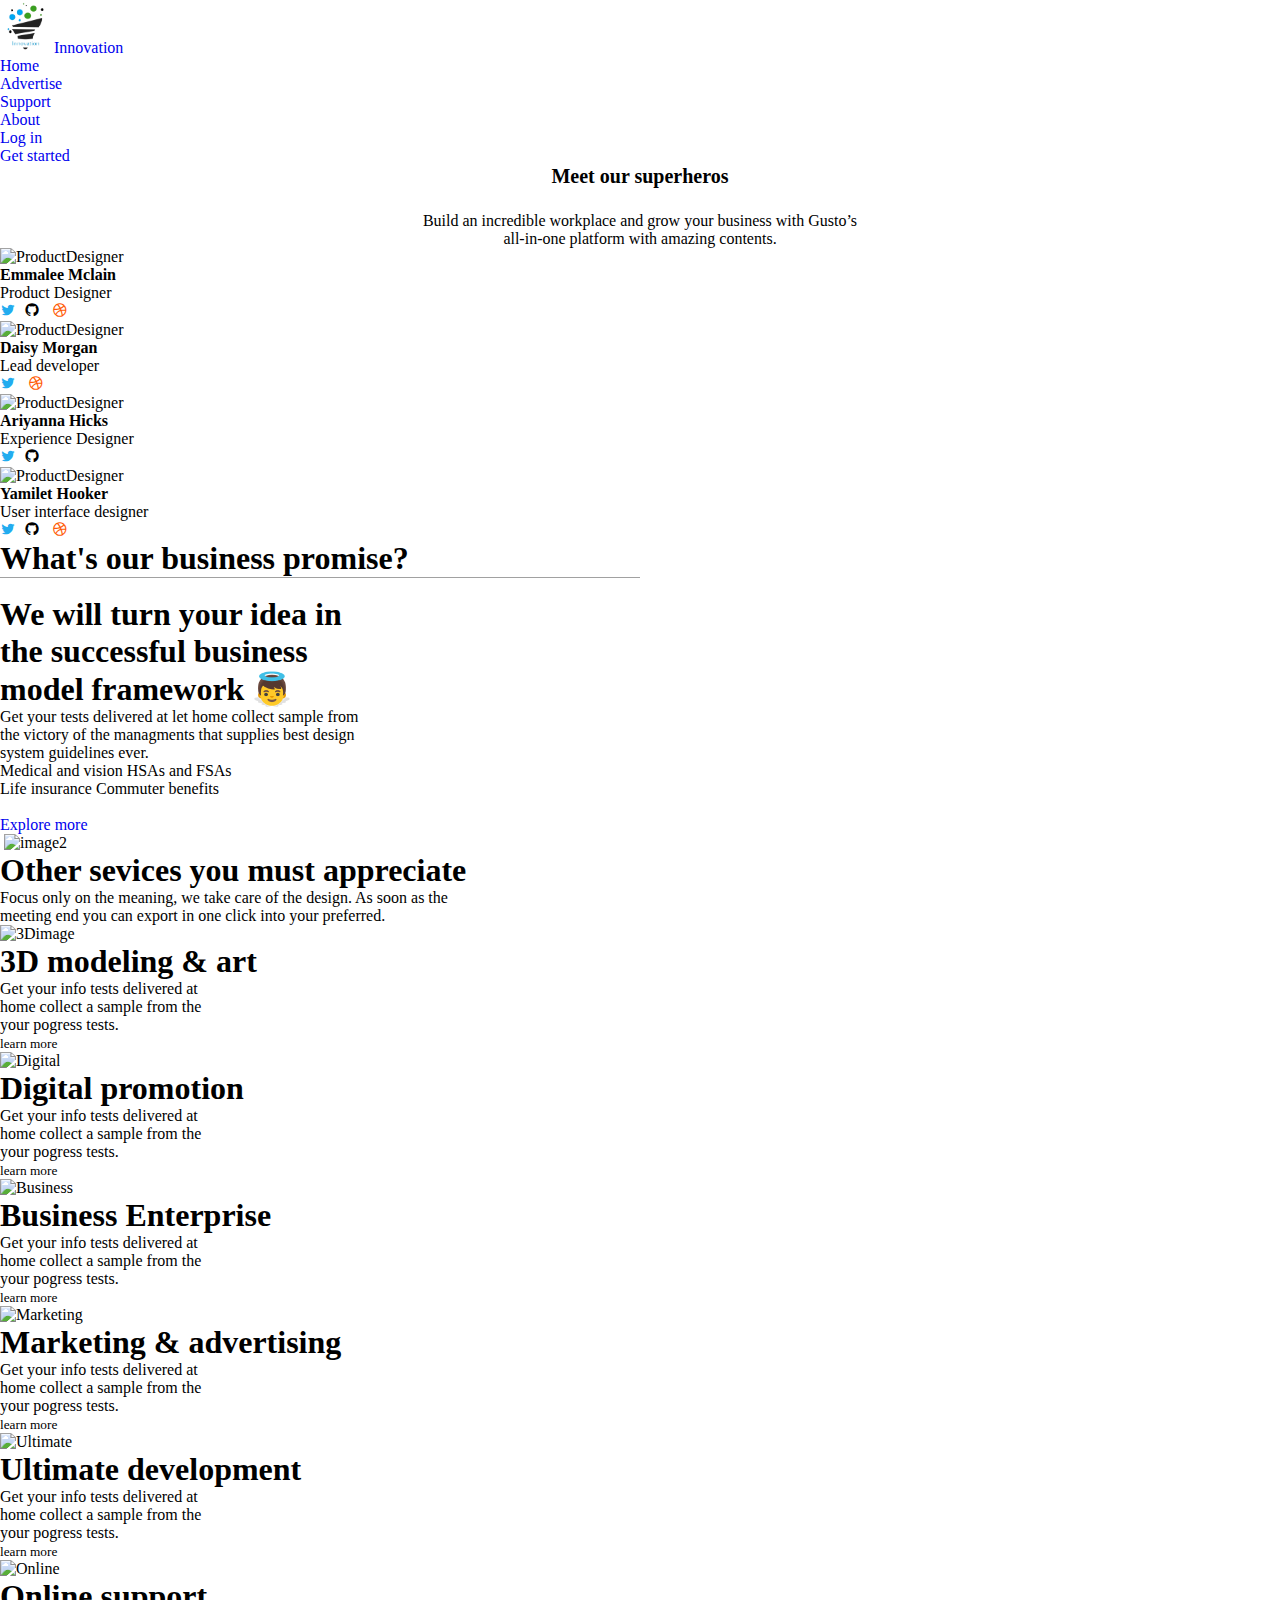
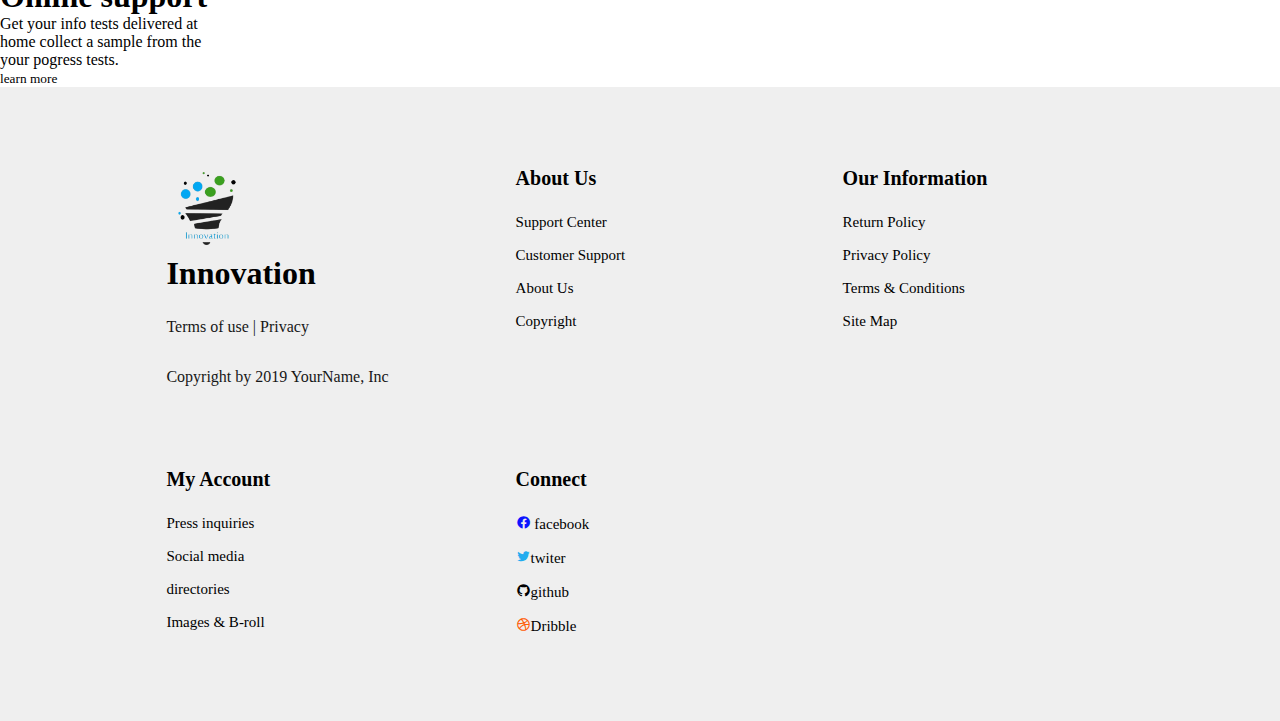
==== about.html @ 6adcf225 "add footer about page" ====
<!DOCTYPE html>
<html lang="en">

<head>
    <meta charset="UTF-8">
    <meta name="Description" content="about page">
    <meta name="viewport" content="width=device-width, initial-scale=1.0">
    <mata name="Keywords"
        content="Explore our website for cutting-edge innovation and expert insights, empowering your journey to success.">
        <meta name="author" content="ibtihal boukhanchouch">
        
        <meta http-equiv="X-UA-Compatible" content="IE=edge">

        <link rel="stylesheet" href="https://unpkg.com/boxicons@latest/css/boxicons.min.css">
        <link rel="preconnect" href="https://fonts.googleapis.com">
        <link rel="preconnect" href="https://fonts.gstatic.com" crossorigin>
        <link
            href="https://fonts.googleapis.com/css2?family=Paytone+One&family=Poppins:wght@100;200;300;400;500;600;700;800;900&display=swap"
            rel="stylesheet">

        <link rel="stylesheet" href="fohe.css">
        <link rel="stylesheet" href="about.css">

        <!---boxicons link-->
        <link rel="stylesheet" href="https://unpkg.com/boxicons@latest/css/boxicons.min.css">
        <!-- REMIXICONS-->
       <link href="https://cdn.jsdelivr.net/npm/remixicon@3.2.0/fonts/remixicon.css" rel="stylesheet">
        <link rel="preconnect" href="https://fonts.googleapis.com" />
        <link rel="preconnect" href="https://fonts.gstatic.com" crossorigin />
        <link href="https://fonts.googleapis.com/css2?family=B612:ital,wght@0,400;0,700;1,400;1,700&display=swap"
            rel="stylesheet" />
        <link rel="stylesheet" href="https://cdnjs.cloudflare.com/ajax/libs/font-awesome/6.4.2/css/all.min.css"
            integrity="sha512-z3gLpd7yknf1YoNbCzqRKc4qyor8gaKU1qmn+CShxbuBusANI9QpRohGBreCFkKxLhei6S9CQXFEbbKuqLg0DA=="
            crossorigin="anonymous" referrerpolicy="no-referrer" />
        <title>Innovation-About</title>
</head>

<body>
    <!-- HEADER -->
    <header class="header">
        <nav class="nav containernav">
           <div class="nav__data">
              <a href="#" class="nav__logo">
                 <img src="img/logobrief-removebg-preview.png" alt="logo" width="50px"> Innovation
              </a>
              
              <div class="nav__toggle" id="nav-toggle">
                 <i class="ri-menu-line nav__burger"></i>
                 <i class="ri-close-line nav__close"></i>
              </div>
           </div>

           <!-- NAV MENU -->
           <div class="nav__menu" id="nav-menu">
              <ul class="nav__list">
                 <li><a href="#" class="nav__link">Home</a></li>

                 <li><a href="#" class="nav__link">Advertise</a></li>

                 <li><a href="#" class="nav__link">Support</a></li>
                 
                 <li><a href="#" class="nav__link">About</a></li>

                 <li><a href="#" class="nav__link">Log in</a></li>

                 <li><a href="#" class="nav__link">Get started</a></li>
              </ul>
           </div>
        </nav>
     </header>


    <!-- page about-->
    <section class="container">
        <div class="caption" align="Center">
            <h1 class="title"><b>Meet our superheros</b></h1>
            <p class="cap">Build an incredible workplace and grow your business with Gusto’s <br> all-in-one platform
                with amazing contents.</p>
        </div>

        <div class="allteam">

            <div class="team">
                <img src="img/ProductDesigner.png" alt="ProductDesigner">
                <div class="name"><b>Emmalee Mclain</b></div>
                <div class="descp">Product Designer</div>
                <div class="icones"><span><i class='bx bxl-twitter icons' style='color:#22acef'></i>&nbsp <i
                            class='bx bxl-github icons' undefined></i> &nbsp <i class='bx bxl-dribbble icons'
                            style='color:#ff5c06'></i></span></div>
            </div>


            <div class="team">
                <img src="img/leaddeveloper.png" alt="ProductDesigner">
                <div class="name"><b>Daisy Morgan</b></div>
                <div class="descp">Lead developer</div>
                <div class="icones"><span><i class='bx bxl-twitter icons' style='color:#22acef'></i> &nbsp <i
                            class='bx bxl-dribbble icons' style='color:#ff5c06'></i></span></div>
            </div>


            <div class="team">
                <img src="img/experiencedesigner.png" alt="ProductDesigner">
                <div class="name"><b>Ariyanna Hicks</b></div>
                <div class="descp">Experience Designer</div>
                <div class="icones"><span><i class='bx bxl-twitter icons' style='color:#22acef'></i>&nbsp <i
                            class='bx bxl-github icons' undefined></i> </span></div>
            </div>

            <div class="team team4">
                <img src="img/UIdesigner.png" alt="ProductDesigner">
                <div class="name"><b>Yamilet Hooker</b></div>
                <div class="descp">User interface designer</div>
                <div class="icones"><span><i class='bx bxl-twitter icons' style='color:#22acef'></i>&nbsp <i
                            class='bx bxl-github icons' undefined></i> &nbsp <i class='bx bxl-dribbble icons'
                            style='color:#ff5c06'></i></span></div>
            </div>
        </div>
    </section>

    <!--CAPTION-->
    <div class="sevices-caption">
        
        
        <h1>What's our business promise?</h1>
        <hr style="height: 1px; width: 50%; border: none; color: #6d6d6d; background-color: #a1a1a1;">
        
    </div>
    <!--<hr style="height: 3px;border:none;color:#414141;background-color:#a1a1a1; ">-->
    <br>

    <section class="container2">
        <div>
            <h1>We will turn your idea in <br>the successful business <br>model framework &#128124;</h1>
            <p>Get your tests delivered at let home collect sample from <br> the victory of the managments that supplies
                best
                design <br> system guidelines ever.</p>
            <div>
                <span> <i class="fa-solid fa-circle-check" style="color: #3fdbb1;"></i> Medical and vision</span>
                <span> <i class="fa-solid fa-circle-check" style="color: #3fdbb1;"></i> HSAs and FSAs</span>
                <br>
                <span> <i class="fa-solid fa-circle-check" style="color: #3fdbb1;"></i> Life insurance</span>
                <span> <i class="fa-solid fa-circle-check" style="color: #3fdbb1;"></i> Commuter benefits</span>
            </div>
            <br>
            <span> <a href="advertise.html"> Explore more <i class="fa-solid fa-angle-right"
                        style="color: #3183ff;"></i></a></span>
        </div>
        <div>
            <img  class="image-container" src="img/illustration.png" alt="">
            <img  class="image-container2" src="img/Group.png" alt="image2">

        </div>

    </section>

    

<!-- start Other-sevices  -->
  <section class="otherServises">
    <div class="text-other-servises">
      <h1>Other sevices you must appreciate</h1>
      <p>Focus only on the meaning, we take care of the design. As soon as the <br>
        meeting end you can export in one click into your preferred.</p>
    </div>
<!-- end Other-sevices  -->
   
<!-- start sevices  -->
    <section class="sevices">
      <div class="allCards">
        <div class="card">
          <img src="img/3d.png" alt="3Dimage">
          <span>
            <h1>3D modeling & art</h1>
            <p> Get your info tests delivered at <br> home collect a sample from the <br> your pogress tests.</p>
            <small> learn more <i class="fa-solid fa-angle-right" style="color: #8571ff;"></i> </small>
          </span>
        </div>
        <div class="card">
          <img src="img/Digital.png" alt="Digital">
          <span>
            <h1>Digital promotion</h1>
            <p> Get your info tests delivered at <br> home collect a sample from the <br> your pogress tests.</p>
            <small> learn more <i class="fa-solid fa-angle-right" style="color: #8571ff;"></i></small>
          </span>
        </div>
        <div class="card">
          <img src="img/Busines.png" alt="Business">
          <span>
            <h1>Business Enterprise</h1>
            <p> Get your info tests delivered at <br> home collect a sample from the <br> your pogress tests.</p>
            <small> learn more <i class="fa-solid fa-angle-right" style="color: #8571ff;"></i></small>
          </span>
        </div>
      </div>

      <div class="allCards">
        <div class="card">
          <img src="img/Marketing.png" alt="Marketing">
          <span>
            <h1>Marketing & advertising</h1>
            <p> Get your info tests delivered at <br> home collect a sample from the <br> your pogress tests.</p>
            <small> learn more <i class="fa-solid fa-angle-right" style="color: #8571ff;"></i> </small>
          </span>
        </div>
        <div class="card">
          <img src="img/Ultimate.png" alt="Ultimate">
          <span>
            <h1>Ultimate development</h1>
            <p> Get your info tests delivered at <br> home collect a sample from the <br> your pogress tests.</p>
            <small> learn more <i class="fa-solid fa-angle-right" style="color: #8571ff;"></i></small>
          </span>
        </div>
        <div class="card">
          <img src="img/Online.png" alt="Online">
          <span>
            <h1>Online support</h1>
            <p> Get your info tests delivered at <br> home collect a sample from the <br> your pogress tests.</p>
            <small> learn more <i class="fa-solid fa-angle-right" style="color: #8571ff;"></i></small>
          </span>
        </div>
      </div>
    </section>
  </section>
<!-- end sevices  -->


  <!--footer-->
  
   <footer>
  <section class="footer">
    <div class="footer-content">
      <img src="img/logobrief-removebg-preview.png" alt="logo" width="80px">
      <h1>Innovation</h1>
      <p>Terms of use | Privacy</p>
      <p>Copyright by 2019 YourName, Inc</p>
    </div>

    <div class="footer-content">
      <h4 class="title">About Us</h4>
      <ul>
      <li class="footer-link"> <a href="index.html">Support Center</a> </li>
      <li class="footer-link"> <a href="index.html">Customer Support</a> </li>
      <li class="footer-link"> <a href="index.html">About Us</a> </li>
      <li class="footer-link"> <a href="index.html">Copyright</a> </li>
     </ul>
    </div>

    <div class="footer-content">
      <h4 class="title">Our Information</h4>
      <ul>
      <li class="footer-link"> <a href="index.html">Return Policy</a> </li>
      <li class="footer-link"> <a href="index.html">Privacy Policy</a> </li>
      <li class="footer-link"> <a href="index.html">Terms & Conditions</a> </li>
      <li class="footer-link"> <a href="index.html">Site Map</a> </li>
      </ul>
    </div>

    <div class="footer-content">
      <h4 class="title">My Account</h4>
      <ul>
      <li class="footer-link"> <a href="index.html">Press inquiries</a> </li>
      <li class="footer-link"> <a href="index.html">Social media </a> </li>
      <li class="footer-link"> <a href="index.html">directories</a> </li>
      <li class="footer-link"> <a href="index.html">Images & B-roll</a> </li>
     </ul>
    </div>

    <div class="footer-content">
      <h4 class="title">Connect</h4>
      <ul>
      <li class="footer-link"> <a href="index.html"><i class='bx bxl-facebook-circle icons' style='color:#0c14ff'></i> facebook
        </a></li>
      <li class="footer-link"> <a href="index.html"><i class='bx bxl-twitter icons' style='color:#22acef'></i>twiter</a> </li>
      <li class="footer-link"> <a href="index.html"><i class='bx bxl-github icons' undefined></i>github</a> </li>
      <li class="footer-link"> <a href="index.html"><i class='bx bxl-dribbble icons' style='color:#ff5c06'></i>Dribble</a> </li>
      </ul>
    </div>
  </section>
</footer>






  <script src="header.js"></script>
</body>

</html>
---- fohe.css ----
* {
	padding: 0;
	margin: 0;
	box-sizing: border-box;
	text-decoration: none;
	list-style: none;
	scroll-behavior: smooth;
}
.footer {

	padding: 80px 13% 70px;
}

.footer {
	display: grid;
	grid-template-columns: repeat(auto-fit, minmax(200px, auto));
	gap: 3.5rem;
	background: #efefef;
	left: 0;
	right: 0;
	bottom: 0;
}

.title {
	margin-bottom: 1.5rem;
	font-size: 20px;
}

.footer-link {
	margin-bottom: 15px;
	margin-bottom: 16px;
}

.footer-content li a {
	display: block;
	color: black;
	font-size: 15px;
	font-weight: 400;
	transition: all .40s ease;
}

.footer-content li a:hover {
	transform: translateY(-3px) translateX(-5px);
	color: black;
}

.footer-content p {
	color: rgb(23, 23, 23);
	font-size: 16px;
	line-height: 30px;
	margin: 20px 0;
}

@media (max-width:1690px) {
	section {
		padding: 50px 5% 40 px;
	}
}

@media (max-width:1120px) {
	.footer {
		display: grid;
		grid-template-columns: repeat(auto-fit, minmax(300px, auto));
		gap: 2rem;
	}
}

@media (max-width:700px) {
	.footer {
		display: grid;
		grid-template-columns: repeat(auto-fit, minmax(150px, auto));
		gap: 2.5rem;
	}
}
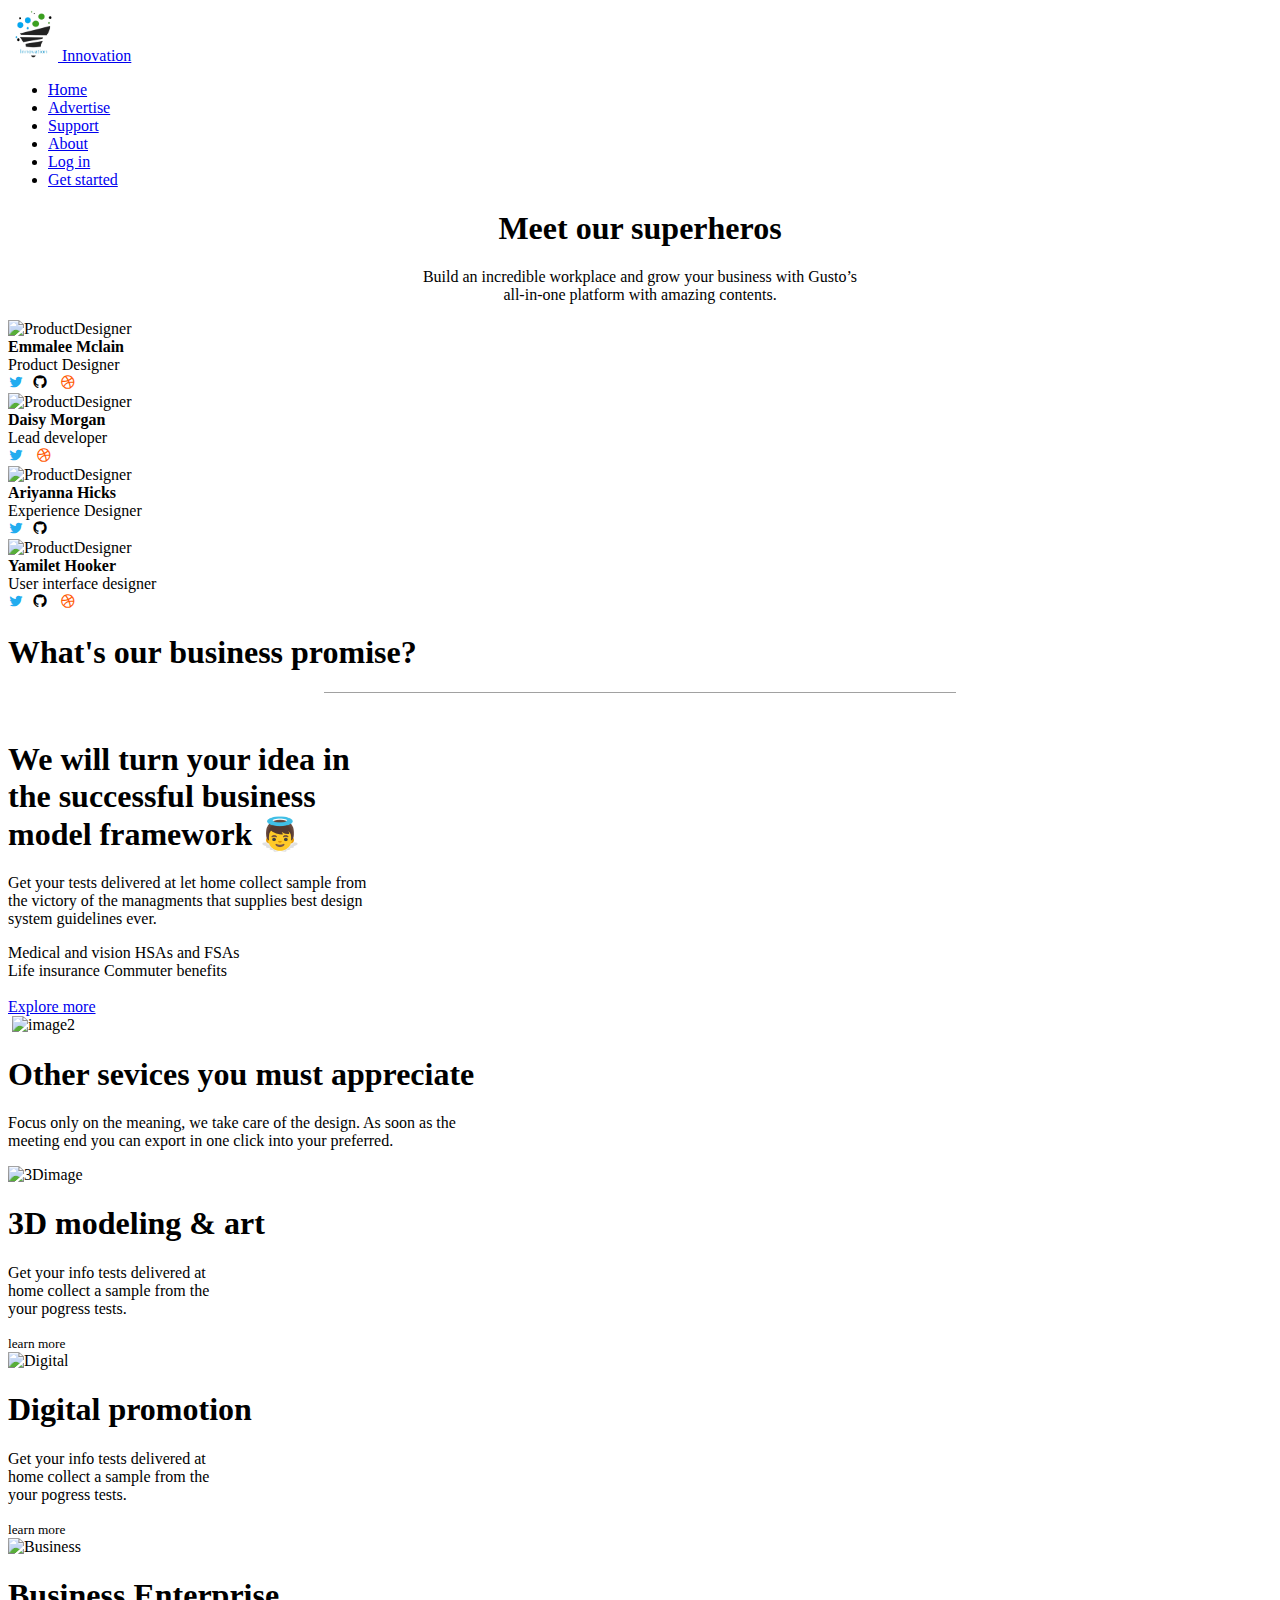
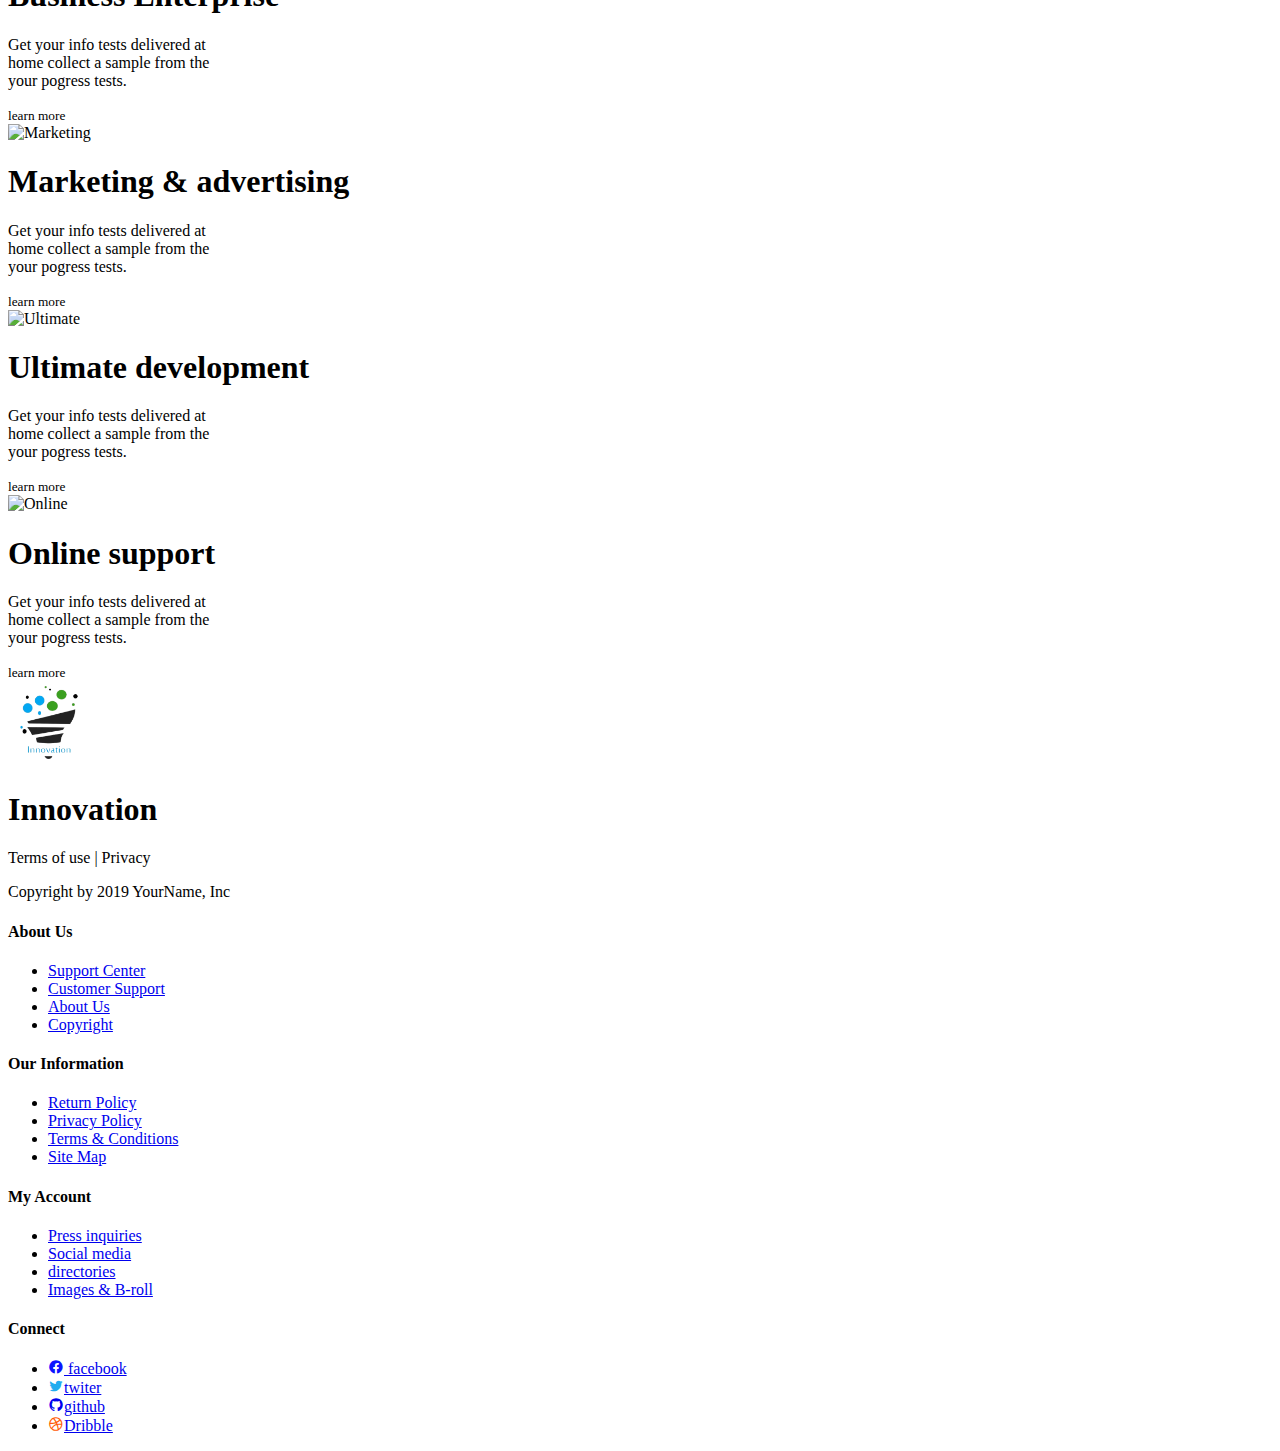
==== commit 8697722a: "add responsive home page" ====
--- a/about.html
+++ b/about.html
@@ -18,8 +18,8 @@
             href="https://fonts.googleapis.com/css2?family=Paytone+One&family=Poppins:wght@100;200;300;400;500;600;700;800;900&display=swap"
             rel="stylesheet">
 
-        <link rel="stylesheet" href="fohe.css">
-        <link rel="stylesheet" href="about.css">
+        <link rel="stylesheet" href="css/fohe.css">
+        <link rel="stylesheet" href="css/about.css">
 
         <!---boxicons link-->
         <link rel="stylesheet" href="https://unpkg.com/boxicons@latest/css/boxicons.min.css">
@@ -53,15 +53,15 @@
            <!-- NAV MENU -->
            <div class="nav__menu" id="nav-menu">
               <ul class="nav__list">
-                 <li><a href="#" class="nav__link">Home</a></li>
-
-                 <li><a href="#" class="nav__link">Advertise</a></li>
-
-                 <li><a href="#" class="nav__link">Support</a></li>
+                 <li><a href="index.html" class="nav__link">Home</a></li>
+
+                 <li><a href="advertise.html" class="nav__link">Advertise</a></li>
+
+                 <li><a href="support.html" class="nav__link">Support</a></li>
                  
-                 <li><a href="#" class="nav__link">About</a></li>
-
-                 <li><a href="#" class="nav__link">Log in</a></li>
+                 <li><a href="about.html" class="nav__link">About</a></li>
+
+                 <li><a href="login.html" class="nav__link">Log in</a></li>
 
                  <li><a href="#" class="nav__link">Get started</a></li>
               </ul>
@@ -284,7 +284,7 @@
 
 
 
-  <script src="header.js"></script>
+  <script src="js/header.js"></script>
 </body>
 
 </html>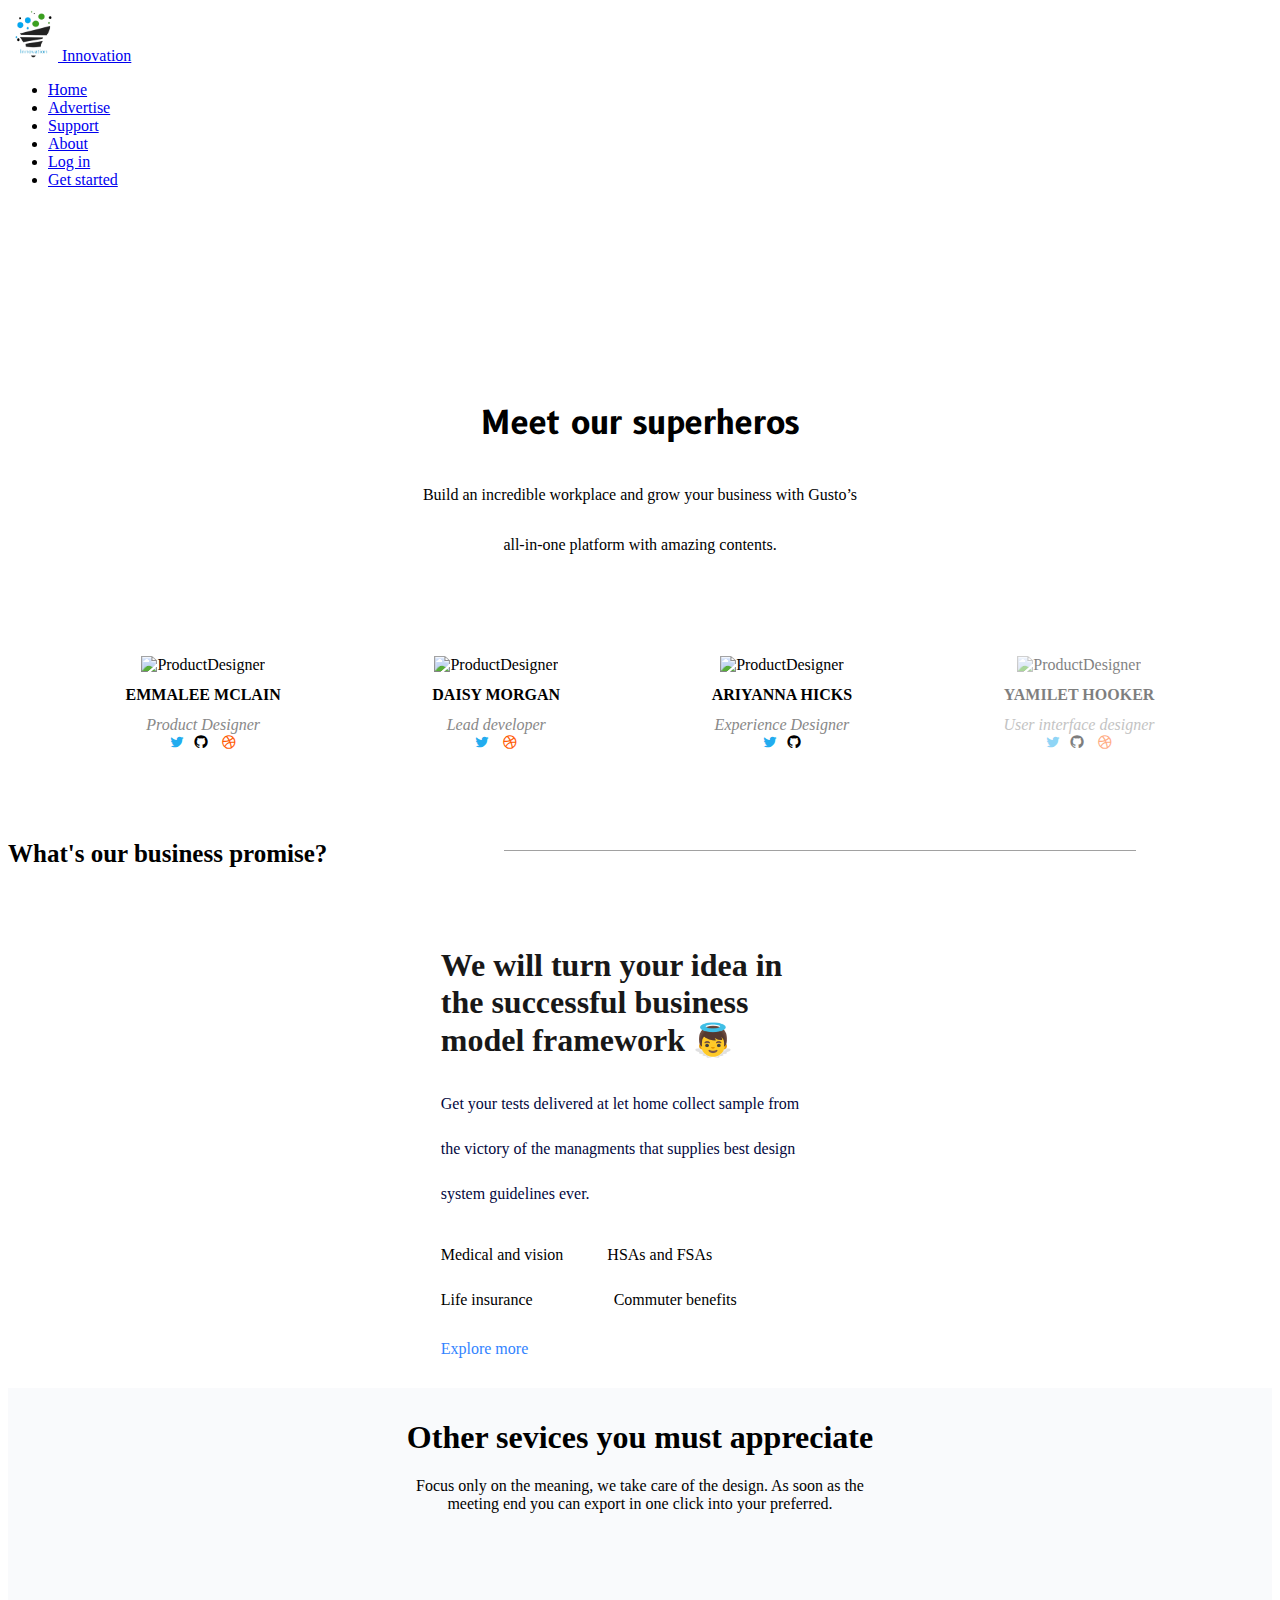
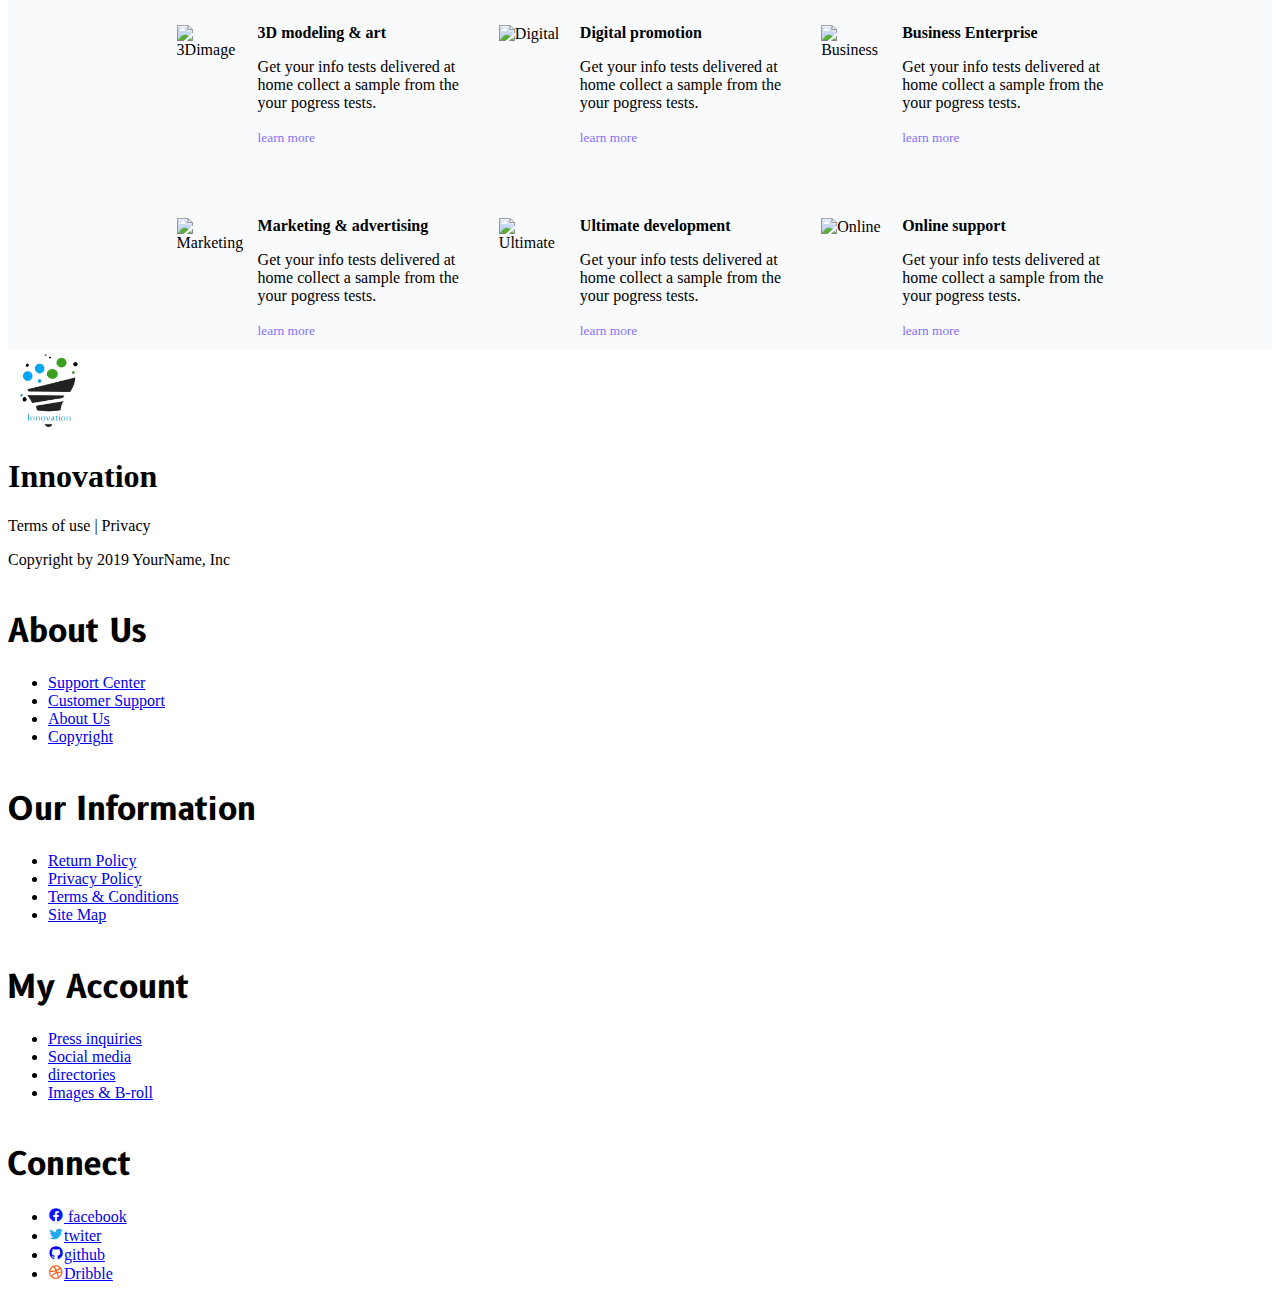
==== commit 49adf333: "add modal @ about page" ====
--- a/about.html
+++ b/about.html
@@ -143,7 +143,7 @@
                 <span> <i class="fa-solid fa-circle-check" style="color: #3fdbb1;"></i> Commuter benefits</span>
             </div>
             <br>
-            <span> <a href="advertise.html"> Explore more <i class="fa-solid fa-angle-right"
+            <span><a id="open"> Explore more <i class="fa-solid fa-angle-right"
                         style="color: #3183ff;"></i></a></span>
         </div>
         <div>
@@ -153,6 +153,15 @@
         </div>
 
     </section>
+
+    <div class="modal-container" id="modal_container">
+      <div class="modal">
+         <h1> Modals are here </h1>
+         <p>Lorem ipsum, dolor sit amet consectetur adipisicing elit. Ex fugit magni labore natus placeat eum error reiciendis quos? Dicta tempora quod fuga. Nam porro blanditiis, voluptatum ipsam dicta tempora non eaque dolorum enim veritatis quibusdam illo laboriosam cum cupiditate officiis omnis delectus suscipit aliquid minima optio voluptatibus quisquam! Ab obcaecati saepe accusantium, praesentium natus consectetur nihil corrupti dolorem maiores eos impedit quod necessitatibus eveniet veniam. Impedit ut deleniti magnam aliquid.</p>
+          
+         <button id="close">close</button>
+        </div>
+    </div>
 
     
 
@@ -285,6 +294,20 @@
 
 
   <script src="js/header.js"></script>
+  <script>
+    const open = document.getElementById('open');
+    const modal_container = document.getElementById('modal_container');
+    const close = document.getElementById('close');
+
+    open.addEventListener('click',()=>{
+      modal_container.classList.add('show');
+    })
+    
+    close.addEventListener('click',()=>{
+      modal_container.classList.remove('show');
+    })
+
+  </script>
 </body>
 
 </html>--- a/css/about.css
+++ b/css/about.css
@@ -0,0 +1,262 @@
+body {
+    overflow-x: hidden;
+}
+
+.caption {
+
+    padding-top: 60px;
+    margin: auto;
+    /* MARGIN TOP*/
+    margin-top: 130px;
+    line-height: 50px;
+
+}
+
+
+
+.title {
+    font-weight: 900;
+    font-size: xx-large;
+    font-family: 'B612', sans-serif;
+    margin-bottom: 20px;
+}
+
+
+.container {
+    text-align: center;
+}
+
+.allteam {
+    margin: auto;
+    padding: 48px 0;
+    display: flex;
+    flex-wrap: wrap;
+    justify-content: space-evenly;
+}
+
+.team {
+    padding: 22px;
+    max-width: 30%;
+    cursor: pointer;
+    transition: 0.4s;
+    box-sizing: border-box;
+}
+
+.team img {
+    width: 350px;
+    height: 350px;
+}
+
+.name {
+    padding: 12px;
+    font-weight: bold;
+    font-size: 16px;
+    text-transform: uppercase;
+}
+
+.descp {
+    font-style: italic;
+    color: #888;
+}
+
+.team4 {
+    opacity: 0.5;
+}
+
+/*.icones:hover{
+    transform: scale(1.5);
+}*/
+.sevices-caption {
+    display: flex;
+    flex-wrap: wrap;
+    gap: 40px;
+    /* Adjust the gap as needed */
+    justify-content: center;
+    align-items: center;
+
+}
+
+
+
+.sevices-caption h1 {
+    font-size: 25px;
+    font-weight: 600;
+    margin-bottom: 10px;
+}
+
+.container2 {
+    margin-top: 30px;
+    display: flex;
+    justify-content: center;
+    column-gap: 40px;
+    row-gap: 60px;
+    flex-wrap: wrap;
+    margin-bottom: 30px;
+}
+
+.container2 img {
+    width: 85%;
+}
+
+.image-container2 {
+    display: none;
+}
+
+.container2 div h1 {
+    color: #181818;
+    font-size: 32px;
+}
+
+.container2 div p {
+    color: #02073e;
+    line-height: 45px;
+}
+
+.container2>div>span {
+    color: #3183ff;
+}
+
+.container2 div div span {
+    margin-right: 40px;
+    line-height: 45px;
+}
+
+.container2 div div span:last-child {
+    margin-left: 37px;
+    color: black;
+    text-decoration: none;
+    list-style: none;
+}
+
+/* start services  */
+.otherServises {
+    background-color: #f9fafc;
+    padding: 10px;
+    text-align: center;
+}
+
+.sevices {
+    margin-top: 100px;
+    text-align: start;
+}
+
+.sevices .allCards {
+    display: flex;
+    justify-content: center;
+    flex-wrap: wrap;
+    gap: 40px;
+}
+
+.sevices .allCards:nth-child(2) {
+    margin-top: 60px;
+}
+
+.sevices .allCards .card {
+    display: flex;
+    justify-content: flex-start;
+    align-items: flex-start;
+    /* background-color: #1708c0; */
+    position: relative;
+    gap: 15px;
+}
+
+.sevices .allCards .card img {
+    width: 66px;
+    height: 66px;
+    margin-top: 12px;
+}
+
+.sevices .allCards .card span h1 {
+    font-size: 16px;
+}
+
+.sevices .allCards .card span small {
+    color: #8571ff;
+}
+
+@media (max-width: 1118px) {
+    div.sevices-caption {
+        padding-inline: 10px;
+    }
+
+    .container2 {
+        margin-top: 20px;
+    }
+
+    .sevices-caption h1 {
+        font-size: 18px;
+    }
+}
+
+@media (max-width: 900px) {
+    .otherServises {
+        margin: 0 -1%;
+    }
+}
+
+@media (max-width: 880px) {
+    section.container {
+        width: 95vw;
+        overflow: scroll;
+    }
+}
+
+@media screen and (max-width : 1118px) {
+    .image-container {
+        display: none;
+    }
+
+    .image-container2 {
+        display: inline;
+    }
+}
+
+#open{
+   cursor: pointer;
+}
+.modal-container{
+    background-color: rgba(0,0,0,0.3);
+   text-align: center;
+   top: 0;
+   left: 0;
+   height: 100%;
+   width: 100%;
+   display: flex;
+   align-items: center;
+   justify-content: center;
+   opacity: 0;
+   pointer-events: none;
+   transition: opacity 0.3s ease;
+   position: fixed;
+   z-index: 50000;
+}
+.modal-container.show{
+    pointer-events: auto;
+    opacity: 1;
+}
+.modal{
+    border-radius: 20px;
+    padding: 30px 50px;
+    background-color: #fff;
+    width: 40%;
+    box-shadow: 0 2px 4px rgba(0,0,0,0.2) ;
+    font-size: 18px;
+}
+.modal h1{
+   margin: 0; 
+}
+.modal p {
+    margin-top: 20px;
+    margin-bottom: 20px;
+    opacity: 0.7;
+}
+.modal button{
+    background-color: rgb(25, 164, 118);
+    border: 0;
+    border-radius: 5px;
+    box-shadow: 0 2px 4px rgba(0,0,0,0.2);
+    color: #fff;
+    font-size: 14px;
+    padding: 10px 25px;
+}
+
